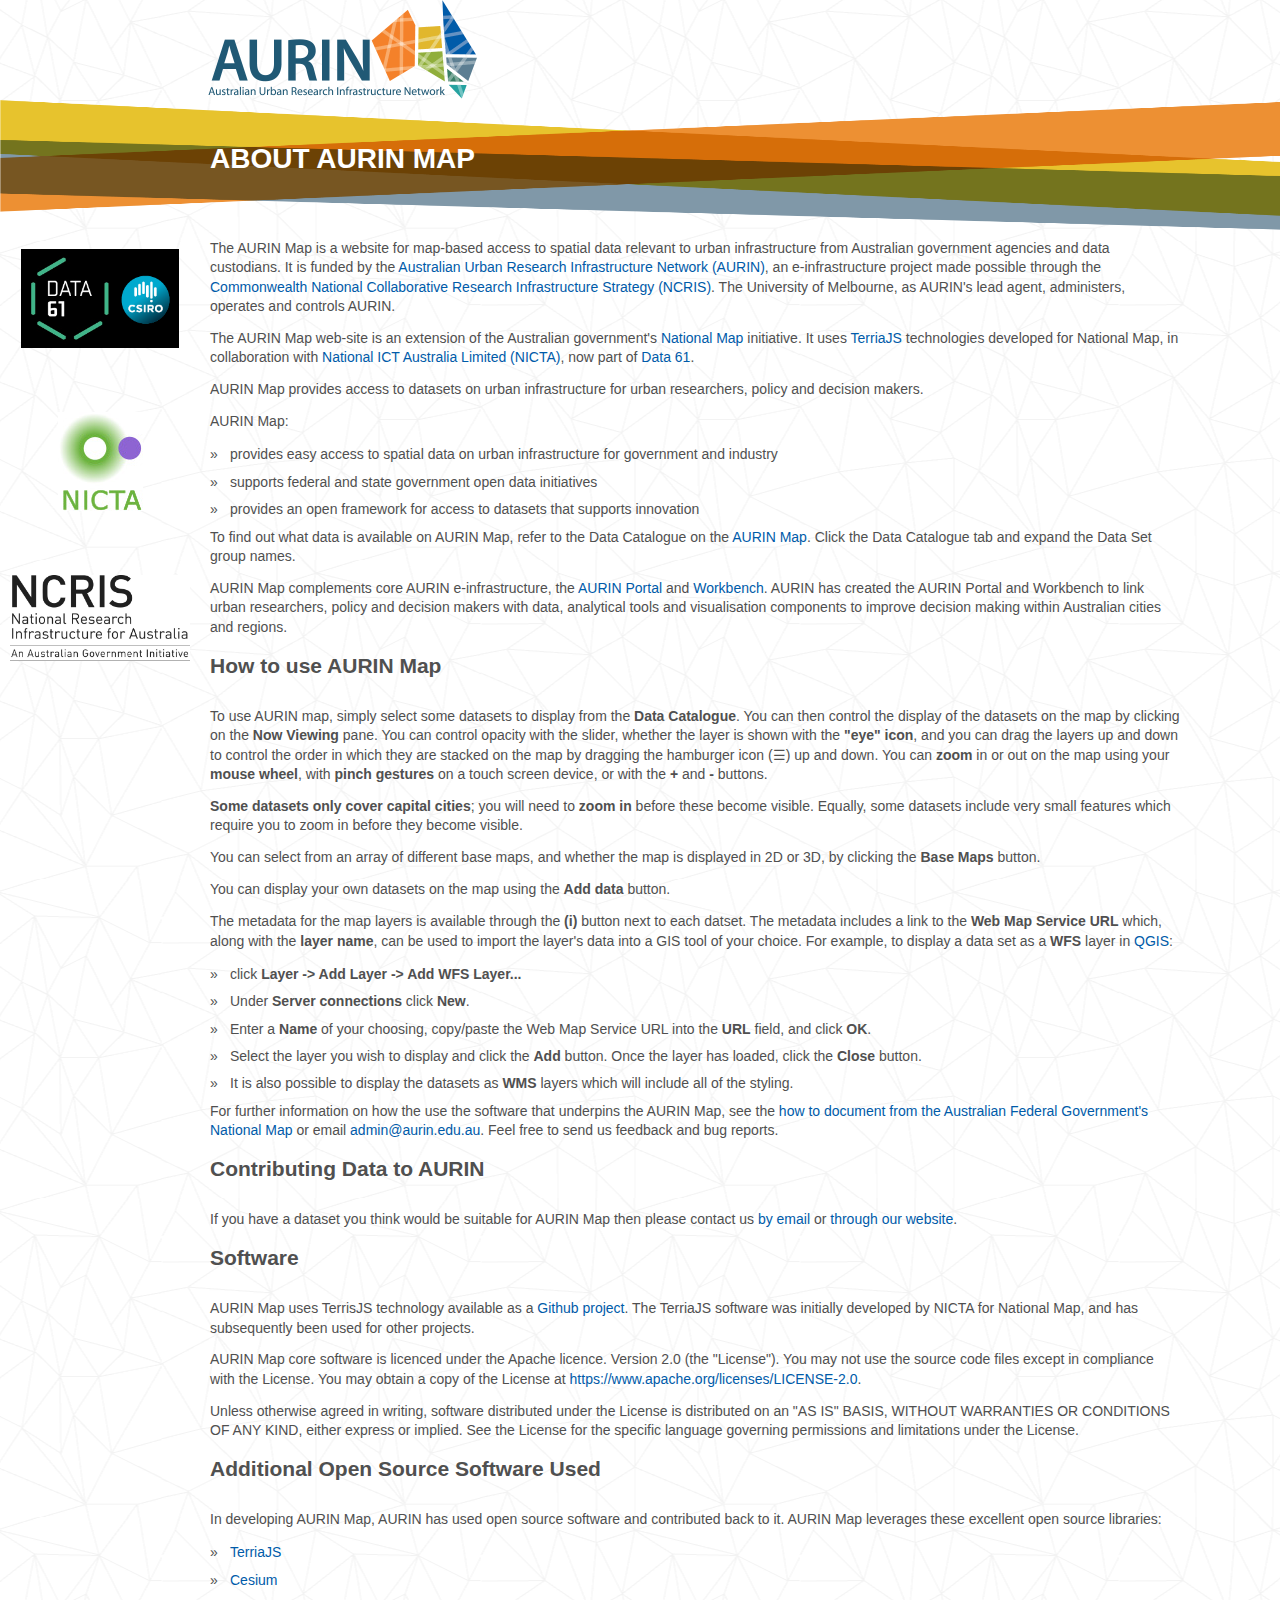
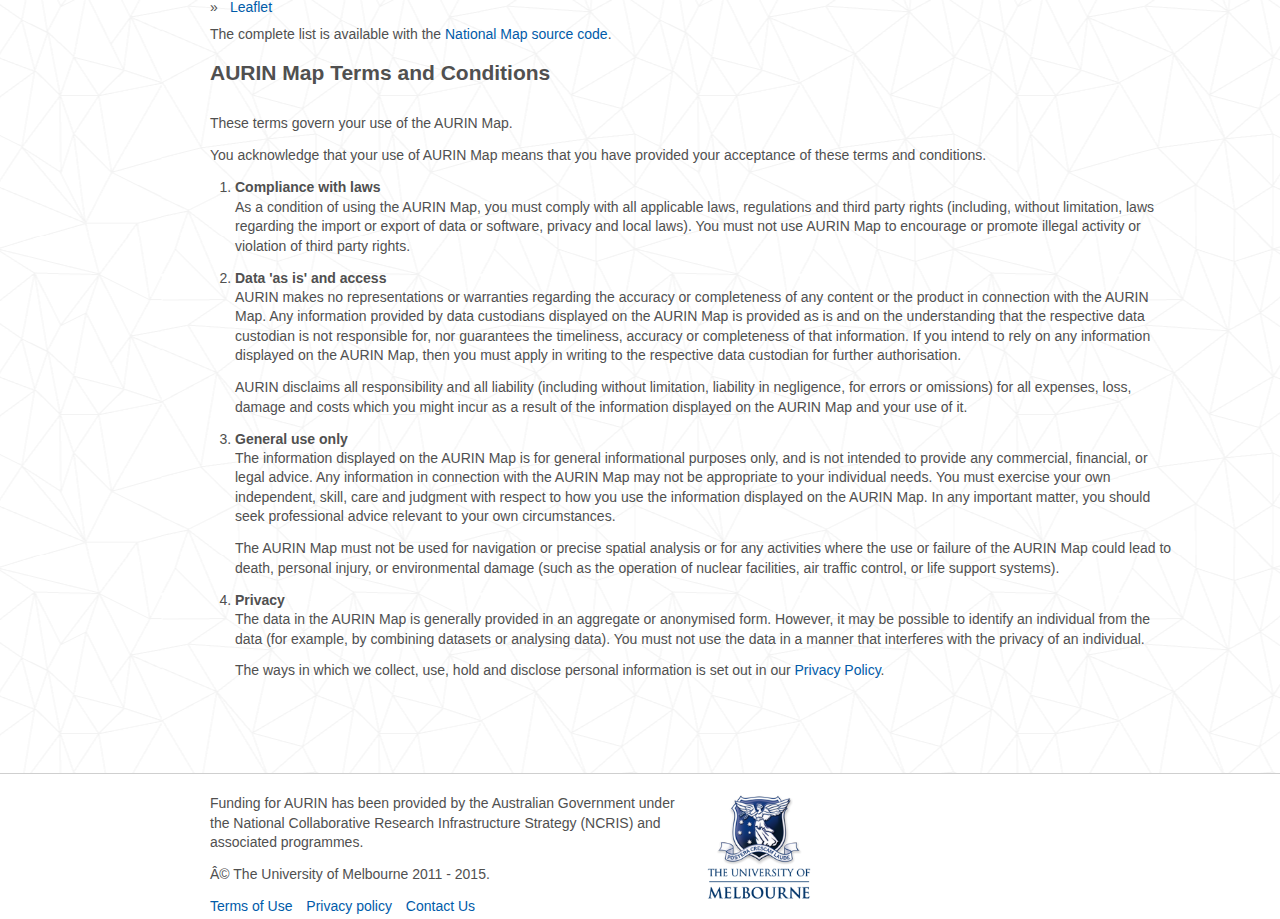
==== wwwroot/about.html @ 3cebbf25 "Update about page" ====
<!DOCTYPE html PUBLIC "-//W3C//DTD HTML 4.01//EN">
<html lang="en-AU">
<head>
  <meta name="generator" content="HTML Tidy for Linux (vers 25 March 2009), see www.w3.org">
  <meta http-equiv="Content-Type" content="text/html; charset=us-ascii">

  <title>About AURIN Map | AURIN. Australian Urban Research Infrastructure Network</title>
  <meta name="viewport" content="width=device-width, initial-scale=1.0">
  <link rel="stylesheet" href="files/styles.css" type="text/css">
  <meta name="description" content="The AURIN 'Workbench' is the collective term for the facilities and tools that the AURIN project has delivered.&nbsp; Most data and services are delivered through the 'Portal', our flagship facility, but other tools and capability are made available through other websites.">
  <link rel="shortcut icon" href="files/favicon.ico">
</head>

<body>
  <div id="container">
    <div id="wrapper">
      <div class="container">
        <div class="header-content row">
          <strong class="logo"><a href="http://aurin.org.au/"><span data-picture="" data-alt="AURIN. Australian Urban Research Infrastructure Network"><span data-src="files/logo.png"><img src="files/logo.png" alt="AURIN. Australian Urban Research Infrastructure Network"></span> </span></a></strong>
        </div>
      </div>

      <div class="container">
        <div class="row">
          <div class="col-md-8">
            <div class="logos">
            <img src="files/D61-csiro.png" style="width:auto; height: 99px; padding-right: 20px;" alt="Data61 and CSIRO logos"><br>
            <br>
            <br>
            <br>
            <img src="files/nicta-logo.png" style="width:auto; height: 99px; padding-right: 20px;" alt="NICTA logo"><br>
            <br>
            <br>
            <br>
            <img src="files/ncris.jpg" style="width:200px; height: auto; padding-right: 20px;" alt="NCRIS Logo"><br>
            </div>
            <div id="content">
              <div class="title">
                <h1>About AURIN Map</h1>
              </div>
<p>The AURIN Map is a website for map-based access to spatial data relevant to urban infrastructure from Australian government agencies and data custodians. It is funded by the <a href=http://aurin.org.au">Australian Urban Research Infrastructure Network (AURIN)</a>, an e-infrastructure project made possible through the <a href="https://www.education.gov.au/national-collaborative-research-infrastructure-strategy-ncris">Commonwealth National Collaborative Research Infrastructure Strategy (NCRIS)</a>. The University of Melbourne, as AURIN's lead agent, administers, operates and controls AURIN.</p>
<p>The AURIN Map web-site is an extension of the Australian government's <a href=http://nationalmap.gov.au/>National Map</a> initiative. It uses <a href=http://terria.io/>TerriaJS</a> technologies developed for National Map, in collaboration with <a href=https://www.nicta.com.au/>National ICT Australia Limited (NICTA)</a>, now part of <a href=http://www.csiro.au/en/Research/D61>Data 61</a>.</p>

<p>AURIN Map provides access to datasets on urban infrastructure for urban researchers, policy and decision makers.</p>
<p>AURIN Map:</p>
<ul>
<li>provides easy access to spatial data on urban infrastructure for government and industry</li>
<li>supports federal and state government open data initiatives</li>
<li>provides an open framework for access to datasets that supports innovation</li>

<p>To find out what data is available on AURIN Map, refer to the Data Catalogue on the <a href=http://map.aurin.org.au>AURIN Map</a>. Click the Data Catalogue tab and expand the Data Set group names.</p>

<p>AURIN Map complements core AURIN e-infrastructure, the <a href=https://portal.aurin.org.au/>AURIN Portal</a> and <a href=http://aurin.org.au/workbench/>Workbench</a>. AURIN has created the AURIN Portal and Workbench to link urban researchers, policy and decision makers with data, analytical tools and visualisation components to improve decision making within Australian cities and regions.</p>

<h2>How to use AURIN Map</h2>
<p>To use AURIN map, simply select some datasets to display from the <strong>Data Catalogue</strong>.  You can then control the display of the datasets on the map by clicking on the <strong>Now Viewing</strong> pane.  You can control opacity with the slider, whether the layer is shown with the <strong>"eye" icon</strong>, and you can drag the layers up and down to control the order in which they are stacked on the map by dragging the hamburger icon (&#9776;) up and down.  You can <strong>zoom</strong> in or out on the map using your <strong>mouse wheel</strong>, with <strong>pinch gestures</strong> on a touch screen device, or with the <strong>+</strong> and <strong>-</strong> buttons.</p>
<p><strong>Some datasets only cover capital cities</strong>; you will need to <strong>zoom in</strong> before these become visible.  Equally, some datasets include very small features which require you to zoom in before they become visible.</p>
<p>You can select from an array of different base maps, and whether the map is displayed in 2D or 3D, by clicking the <strong>Base Maps</strong> button.</p>
<p>You can display your own datasets on the map using the <strong>Add data</strong> button.</p>
<p>The metadata for the map layers is available through the <strong>(i)</strong> button next to each datset.  The metadata includes a link to the <strong>Web Map Service URL</strong> which, along with the <strong>layer name</strong>, can be used to import the layer's data into a GIS tool of your choice.  For example, to display a data set as a <strong>WFS</strong> layer in <a href=https://qgis.org>QGIS</a>:</p>
<ul>
<li>click <strong>Layer -&gt; Add Layer -&gt; Add WFS Layer...</strong></li>
<li>Under <strong>Server connections</strong> click <strong>New</strong>.</li>
<li>Enter a <strong>Name</strong> of your choosing, copy/paste the Web Map Service URL into the <strong>URL</strong> field, and click <strong>OK</strong>.</li>
<li>Select the layer you wish to display and click the <strong>Add</strong> button.  Once the layer has loaded, click the <strong>Close</strong> button.
<li>It is also possible to display the datasets as <strong>WMS</strong> layers which will include all of the styling.
</ul>

<p>For further information on how the use the software that underpins the AURIN Map, see the <a target=_blank href=http://nationalmap.gov.au/help/howto.html>how to document from the Australian Federal Government's National Map</a> or email <a href="mailto:admin@aurin.edu.au">admin@aurin.edu.au</a>. Feel free to send us feedback and bug reports.</p>

<h2>Contributing Data to AURIN</h2>
<p>If you have a dataset you think would be suitable for AURIN Map then please contact us <a href=mailto:admin@aurin.edu.au>by email</a> or <a href=http://aurin.org.au/about/contact-us/>through our website</a>.</p>

<h2>Software</h2>
<p>AURIN Map uses TerrisJS technology available as a <a href=https://github.com/AURIN/nationalmap>Github project</a>. The TerriaJS software was initially developed by NICTA for National Map, and has subsequently been used for other projects. </p>
<p>AURIN Map core software is licenced under the Apache licence. Version 2.0 (the "License"). You may not use the source code files except in compliance with the License. You may obtain a copy of the License at <a href=https://www.apache.org/licenses/LICENSE-2.0>https://www.apache.org/licenses/LICENSE-2.0</a>.</p>
<p>Unless otherwise agreed in writing, software distributed under the License is distributed on an "AS IS" BASIS, WITHOUT WARRANTIES OR CONDITIONS OF ANY KIND, either express or implied. See the License for the specific language governing permissions and limitations under the License.</p>

<h2>Additional Open Source Software Used</h2>
<p>In developing AURIN Map, AURIN has used open source software and contributed back to it. AURIN Map leverages these excellent open source libraries:</p>
<ul>
<li><a href=http://terria.io/>TerriaJS</a></li>
<li><a href=http://cesiumjs.org/>Cesium</a></li>
<li><a href=http://leafletjs.com/>Leaflet</a></li>
<p>The complete list is available with the <a href=https://github.com/NICTA/nationalmap>National Map source code</a>.</p>

<a name=terms></a><h2>AURIN Map Terms and Conditions</h2>
<p>These terms govern your use of the AURIN Map. </p>

<p>You acknowledge that your use of AURIN Map means that you have provided your acceptance of these terms and conditions.</p>
<ol>
<li><strong>Compliance with laws</strong>
<p>As a condition of using the AURIN Map, you must comply with all applicable laws, regulations and third party rights (including, without limitation, laws regarding the import or export of data or software, privacy and local laws). You must not use AURIN Map to encourage or promote illegal activity or violation of third party rights.</p></li>
<li><strong>Data 'as is' and access</strong>
<p>AURIN makes no representations or warranties regarding the accuracy or completeness of any content or the product in connection with the AURIN Map.  Any information provided by data custodians displayed on the AURIN Map is provided as is and on the understanding that the respective data custodian is not responsible for, nor guarantees the timeliness, accuracy or completeness of that information. If you intend to rely on any information displayed on the AURIN Map, then you must apply in writing to the respective data custodian for further authorisation.</p>
<p>AURIN disclaims all responsibility and all liability (including without limitation, liability in negligence, for errors or omissions) for all expenses, loss, damage and costs which you might incur as a result of the information displayed on the AURIN Map and your use of it.</p></li>
<li><strong>General use only</strong>
<p>The information displayed on the AURIN Map is for general informational purposes only, and is not intended to provide any commercial, financial, or legal advice. Any information in connection with the AURIN Map may not be appropriate to your individual needs. You must exercise your own independent, skill, care and judgment with respect to how you use the information displayed on the AURIN Map. In any important matter, you should seek professional advice relevant to your own circumstances.</p>
<p>The AURIN Map must not be used for navigation or precise spatial analysis or for any activities where the use or failure of the AURIN Map could lead to death, personal injury, or environmental damage (such as the operation of nuclear facilities, air traffic control, or life support systems).</p></li>
<li><strong>Privacy</strong>
<p>The data in the AURIN Map is generally provided in an aggregate or anonymised form. However, it may be possible to identify an individual from the data (for example, by combining datasets or analysing data). You must not use the data in a manner that interferes with the privacy of an individual.</p></li>
<p>The ways in which we collect, use, hold and disclose personal information is set out in our <a href=http://aurin.org.au/about/privacy-and-compliance/privacy-policy/>Privacy Policy</a>.</p>
</ol>
            </div>
          </div>
        </div>
      </div>

      <div class="container sh-holder">
        <div class="row">
          <div style="height: 125px;" class="column col-sm-6 same-height same-height-left">
            <p><span id="ext-gen796" class="text-entry" data-entrytype="comment" data-entryid="94206761">Funding for AURIN has been provided by the Australian Government under the National Collaborative Research Infrastructure Strategy (NCRIS) and associated programmes.</span></p>
            <p>© The University of Melbourne 2011 - 2015.</p>
            <span class=nav><a href="http://map.aurin.org.au/about.html#terms">Terms of Use</a></span>
            <span class=nav><a href="http://aurin.org.au/about/privacy-and-compliance/privacy-policy/">Privacy policy</a></span>
            <span class=nav><a href="http://aurin.org.au/about/contact-us/">Contact Us</a></span>
          </div>

          <div style="height: 125px;" class="column col-sm-6 same-height same-height-right">
            <!-- page logo -->
            <a href="http://www.unimelb.edu.au/"><img style="width:104px" src="files/uom_stack_sml.png" alt="University of Melbourne" class="inverted"></a></strong>
          </div>
        </div>
      </div>
    </div>
  </div>
</body>
</html>
---- wwwroot/files/styles.css ----
.header-content {
  padding-left: 210px;
}
.container:before, .container:after {
  content: " ";
  display: table;
}
.container:after {
  clear: both;
}
.container {
    margin-right: auto;
    margin-left: auto;
    /*padding-left: 12px;
    padding-right: 12px;
    width: 1164px;*/
    padding-left: 10px;
    padding-right: 100px;
}

#wrapper {
  background: url(../images/bg-main02.png) no-repeat 50% 100px;
  background-size: 100% 130px;
}

.row {
  margin-left: -12px;
  margin-right: -12px;
}
.row:before, .row:after {
  content: " ";
  display: table;
}
.row:after {
  clear: both;
}

html, body, div, span {
  border: 0;
  background: none;
}

body {
  font-family: "myriad-pro", Arial, sans-serif;
  font-size: 14px;
  line-height: 1.3889;
  color: #505050;
}

#content .title h1 {
    color: #fff;
    margin: 0 0 65px;
    text-transform: uppercase;
}

h2 {
  padding-top:5px;
  padding-bottom:30px;
}


#wrapper {
    background: url(../images/bg-main02.png) no-repeat 50% 100px;
    background-size: 100% 130px;
}

html, body, div, span {
    border: 0;
    background: none;
    background-image: none;
    background-position-x: initial;
    background-position-y: initial;
    background-size: initial;
    background-repeat-x: initial;
    background-repeat-y: initial;
    background-attachment: initial;
    background-origin: initial;
    background-clip: initial;
    background-color: initial;
}
.col-xs-1, .col-sm-1, .col-md-1, .col-lg-1, .col-xs-2, .col-sm-2, .col-md-2, .col-lg-2, .col-xs-3, .col-sm-3, .col-md-3, .col-lg-3, .col-xs-4, .col-sm-4, .col-md-4, .col-lg-4, .col-xs-5, .col-sm-5, .col-md-5, .col-lg-5, .col-xs-6, .col-sm-6, .col-md-6, .col-lg-6, .col-xs-7, .col-sm-7, .col-md-7, .col-lg-7, .col-xs-8, .col-sm-8, .col-md-8, .col-lg-8, .col-xs-9, .col-sm-9, .col-md-9, .col-lg-9, .col-xs-10, .col-sm-10, .col-md-10, .col-lg-10, .col-xs-11, .col-sm-11, .col-md-11, .col-lg-11, .col-xs-12, .col-sm-12, .col-md-12, .col-lg-12 {
    position: relative;
    min-height: 1px;
    padding-left: 12px;
    padding-right: 12px;
}

.col-sm-6 {
    width: 50%;
}

.col-sm-1, .col-sm-2, .col-sm-3, .col-sm-4, .col-sm-5, .col-sm-6, .col-sm-7, .col-sm-8, .col-sm-9, .col-sm-10, .col-sm-11, .col-sm-12 {
    float: left;
}

html, body, div, span {
    border: 0;
    background: none;
}

span.nav {
    padding: 0 10px 0 0;
}

ul>li {
  padding: 0 0 8px 20px;
  position: relative;
  list-style: none outside;
  overflow: hidden;
  vertical-align: top;
}
ul {
  margin: 0;
  padding: 1px 0 0;
}
ol {
  padding: 0 0 8px 25px;
}
ul>li:before {
  content: '\00bb';
  left: 0;
  position: absolute;
  top: 0;
}
/* main container of all the page elements */
#container {
  background: white url(../images/bg-main01.gif) repeat 50% 241px;
  overflow: hidden;
}

#wrapper {
  background: url(../images/bg-main02.png) no-repeat 50% 100px;
  background-size: 100% 130px;
}

/* contain the main content of the page */
#content {
  padding: 40px 0 72px;
  margin-left: 200px;
}

/* remove default margin and padding for all tags */
* {
  margin: 0;
  max-height: 100000px;
  padding: 0;
}

.sh-holder {
  border-top: 1px solid #CFCFCF;
  padding-top: 20px;
  padding-left: 210px;
  background-color: white;
}

* {
  -webkit-box-sizing: border-box;
  -moz-box-sizing: border-box;
  box-sizing: border-box;
}

html, body, div, span {
  border: 0;
  background: none;
}
  
a {
  color: #005ba9;
  text-decoration: none;
}
a:hover, a:focus {
  color: #005ba9;
  text-decoration: underline;
}
a:focus {
  outline: thin dotted;
  outline: 5px auto -webkit-focus-ring-color;
  outline-offset: -2px;
}

h1, h2, h3, h4, h5, h6,
.h1, .h2, .h3, .h4, .h5, .h6 {
  font-family: "proxima-nova-extra-condensed", sans-serif;
  font-weight: 700;
  line-height: 1.0476;
  color: inherit;
}

p {
  margin: 0 0 12.5px;
}

.logos {
  float: left;
  padding-top: 145px;
  text-align: center;
}
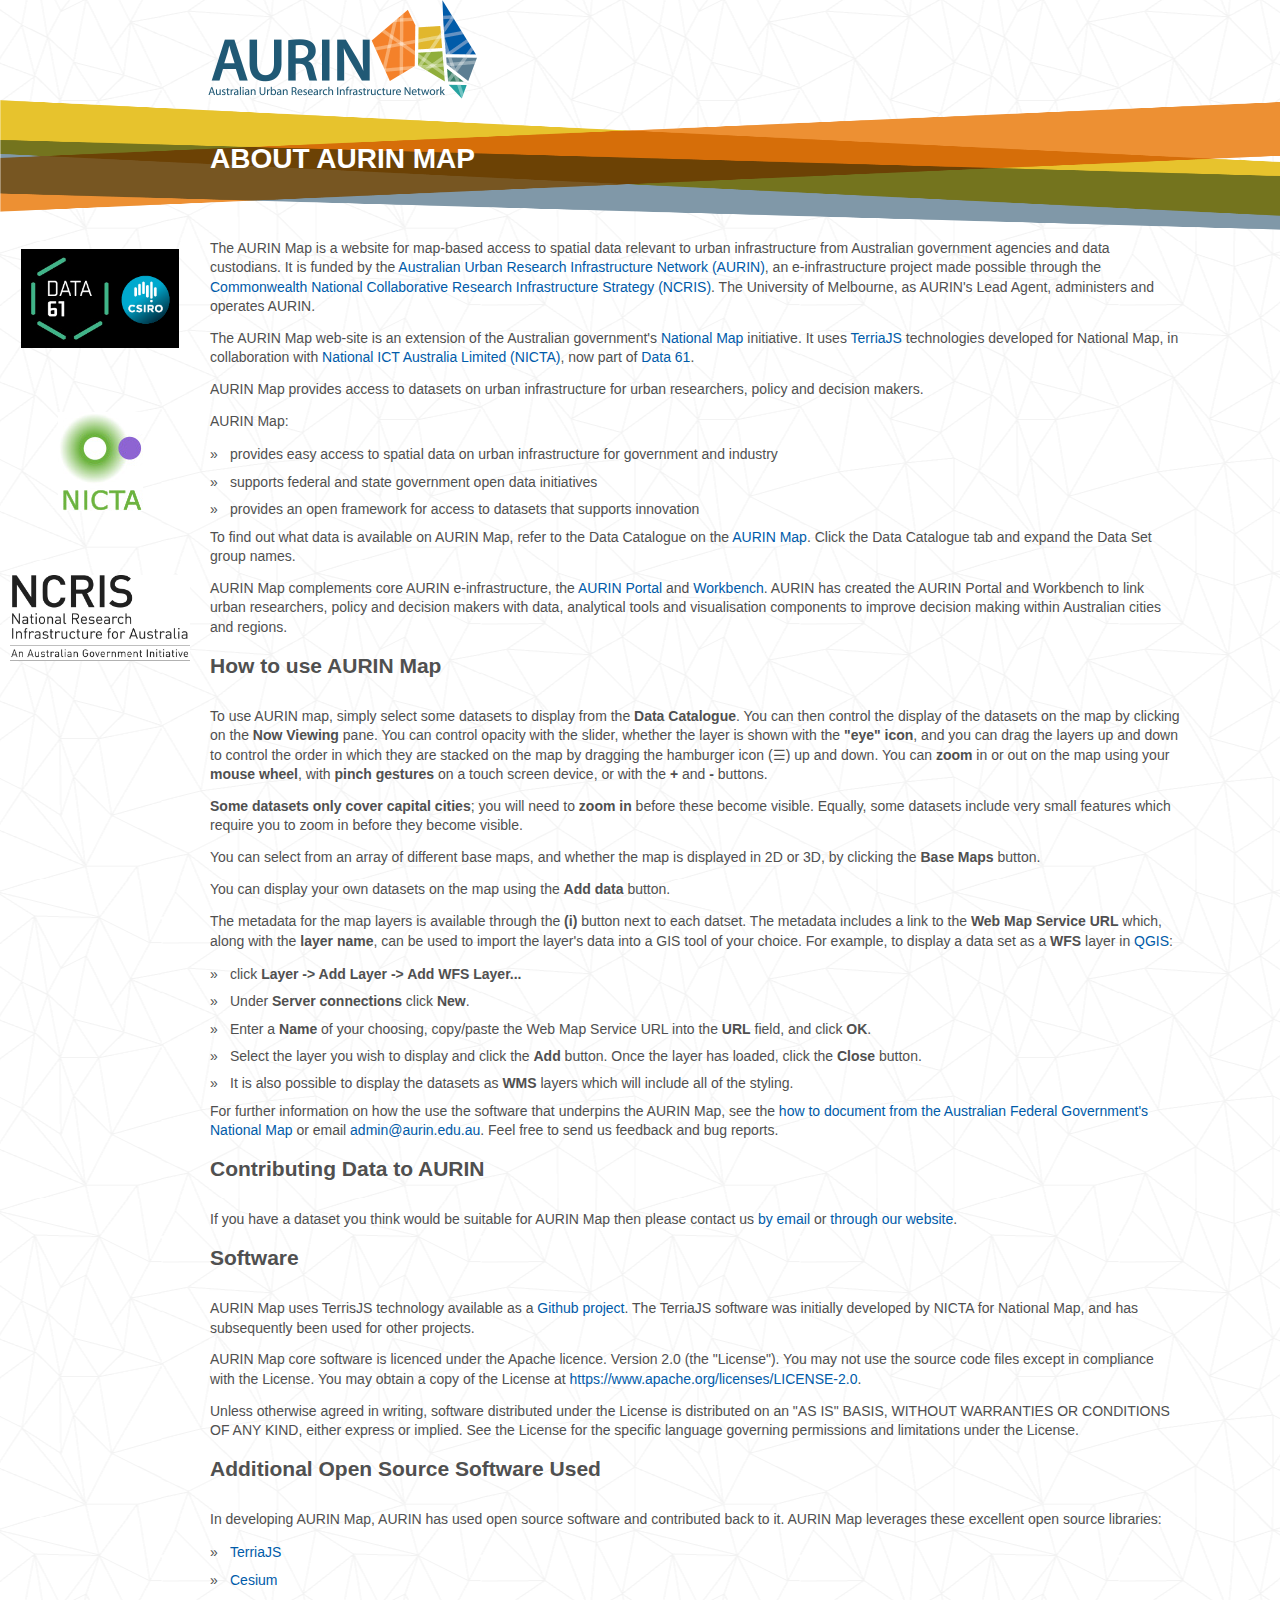
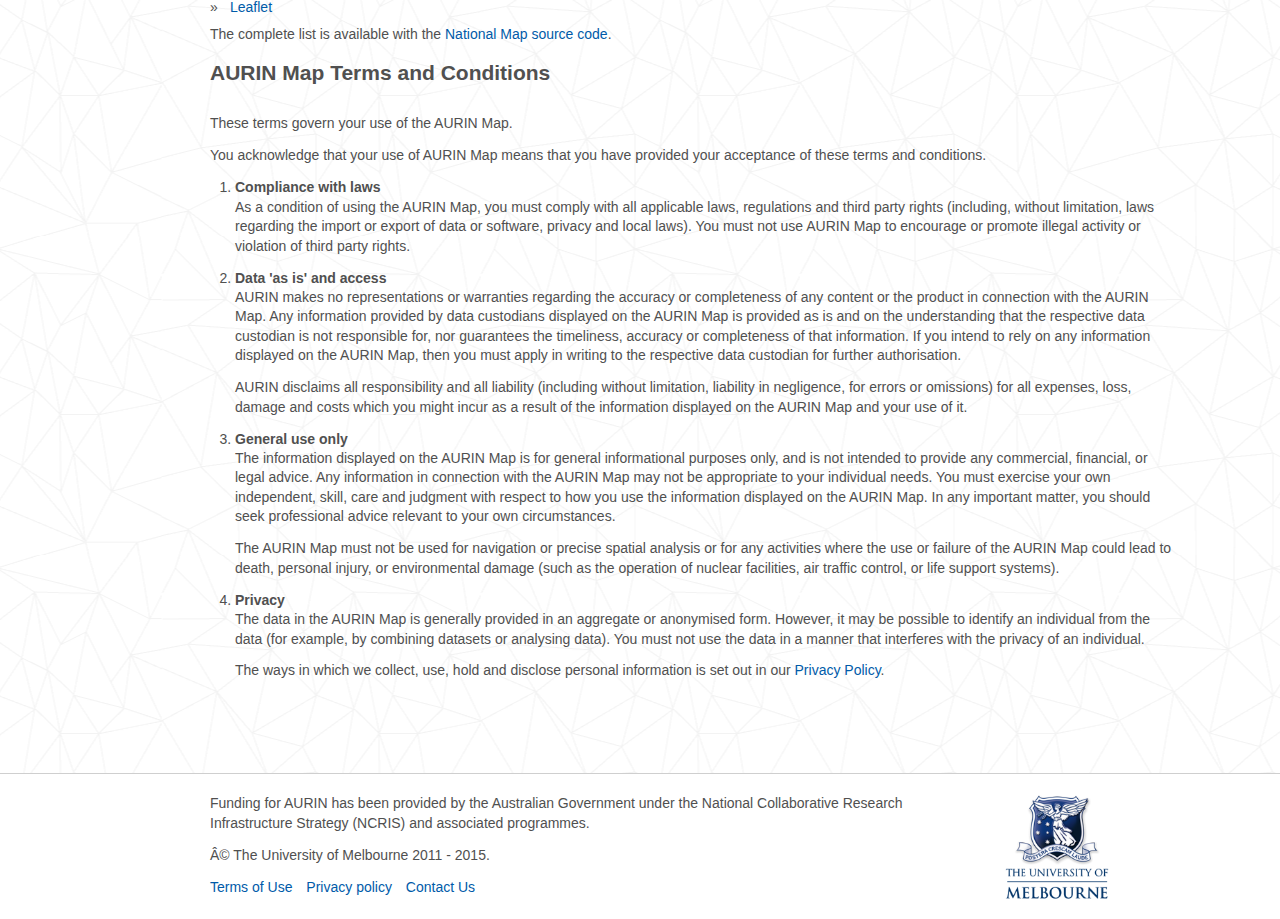
==== commit 3a617a8e: "Update legal wording of Unimelb/AURIN relationship, fix box flow in footer" ====
--- a/wwwroot/about.html
+++ b/wwwroot/about.html
@@ -38,7 +38,7 @@
               <div class="title">
                 <h1>About AURIN Map</h1>
               </div>
-<p>The AURIN Map is a website for map-based access to spatial data relevant to urban infrastructure from Australian government agencies and data custodians. It is funded by the <a href=http://aurin.org.au">Australian Urban Research Infrastructure Network (AURIN)</a>, an e-infrastructure project made possible through the <a href="https://www.education.gov.au/national-collaborative-research-infrastructure-strategy-ncris">Commonwealth National Collaborative Research Infrastructure Strategy (NCRIS)</a>. The University of Melbourne, as AURIN's lead agent, administers, operates and controls AURIN.</p>
+<p>The AURIN Map is a website for map-based access to spatial data relevant to urban infrastructure from Australian government agencies and data custodians. It is funded by the <a href=http://aurin.org.au">Australian Urban Research Infrastructure Network (AURIN)</a>, an e-infrastructure project made possible through the <a href="https://www.education.gov.au/national-collaborative-research-infrastructure-strategy-ncris">Commonwealth National Collaborative Research Infrastructure Strategy (NCRIS)</a>. The University of Melbourne, as AURIN's Lead Agent, administers and operates AURIN.</p>
 <p>The AURIN Map web-site is an extension of the Australian government's <a href=http://nationalmap.gov.au/>National Map</a> initiative. It uses <a href=http://terria.io/>TerriaJS</a> technologies developed for National Map, in collaboration with <a href=https://www.nicta.com.au/>National ICT Australia Limited (NICTA)</a>, now part of <a href=http://www.csiro.au/en/Research/D61>Data 61</a>.</p>
 
 <p>AURIN Map provides access to datasets on urban infrastructure for urban researchers, policy and decision makers.</p>
@@ -108,7 +108,7 @@
 
       <div class="container sh-holder">
         <div class="row">
-          <div style="height: 125px;" class="column col-sm-6 same-height same-height-left">
+          <div style="width: 80%" class="column col-sm-6 same-height same-height-left">
             <p><span id="ext-gen796" class="text-entry" data-entrytype="comment" data-entryid="94206761">Funding for AURIN has been provided by the Australian Government under the National Collaborative Research Infrastructure Strategy (NCRIS) and associated programmes.</span></p>
             <p>© The University of Melbourne 2011 - 2015.</p>
             <span class=nav><a href="http://map.aurin.org.au/about.html#terms">Terms of Use</a></span>
@@ -116,7 +116,7 @@
             <span class=nav><a href="http://aurin.org.au/about/contact-us/">Contact Us</a></span>
           </div>
 
-          <div style="height: 125px;" class="column col-sm-6 same-height same-height-right">
+          <div style="height: 125px; width: 20%;" class="column col-sm-6 same-height same-height-right">
             <!-- page logo -->
             <a href="http://www.unimelb.edu.au/"><img style="width:104px" src="files/uom_stack_sml.png" alt="University of Melbourne" class="inverted"></a></strong>
           </div>
